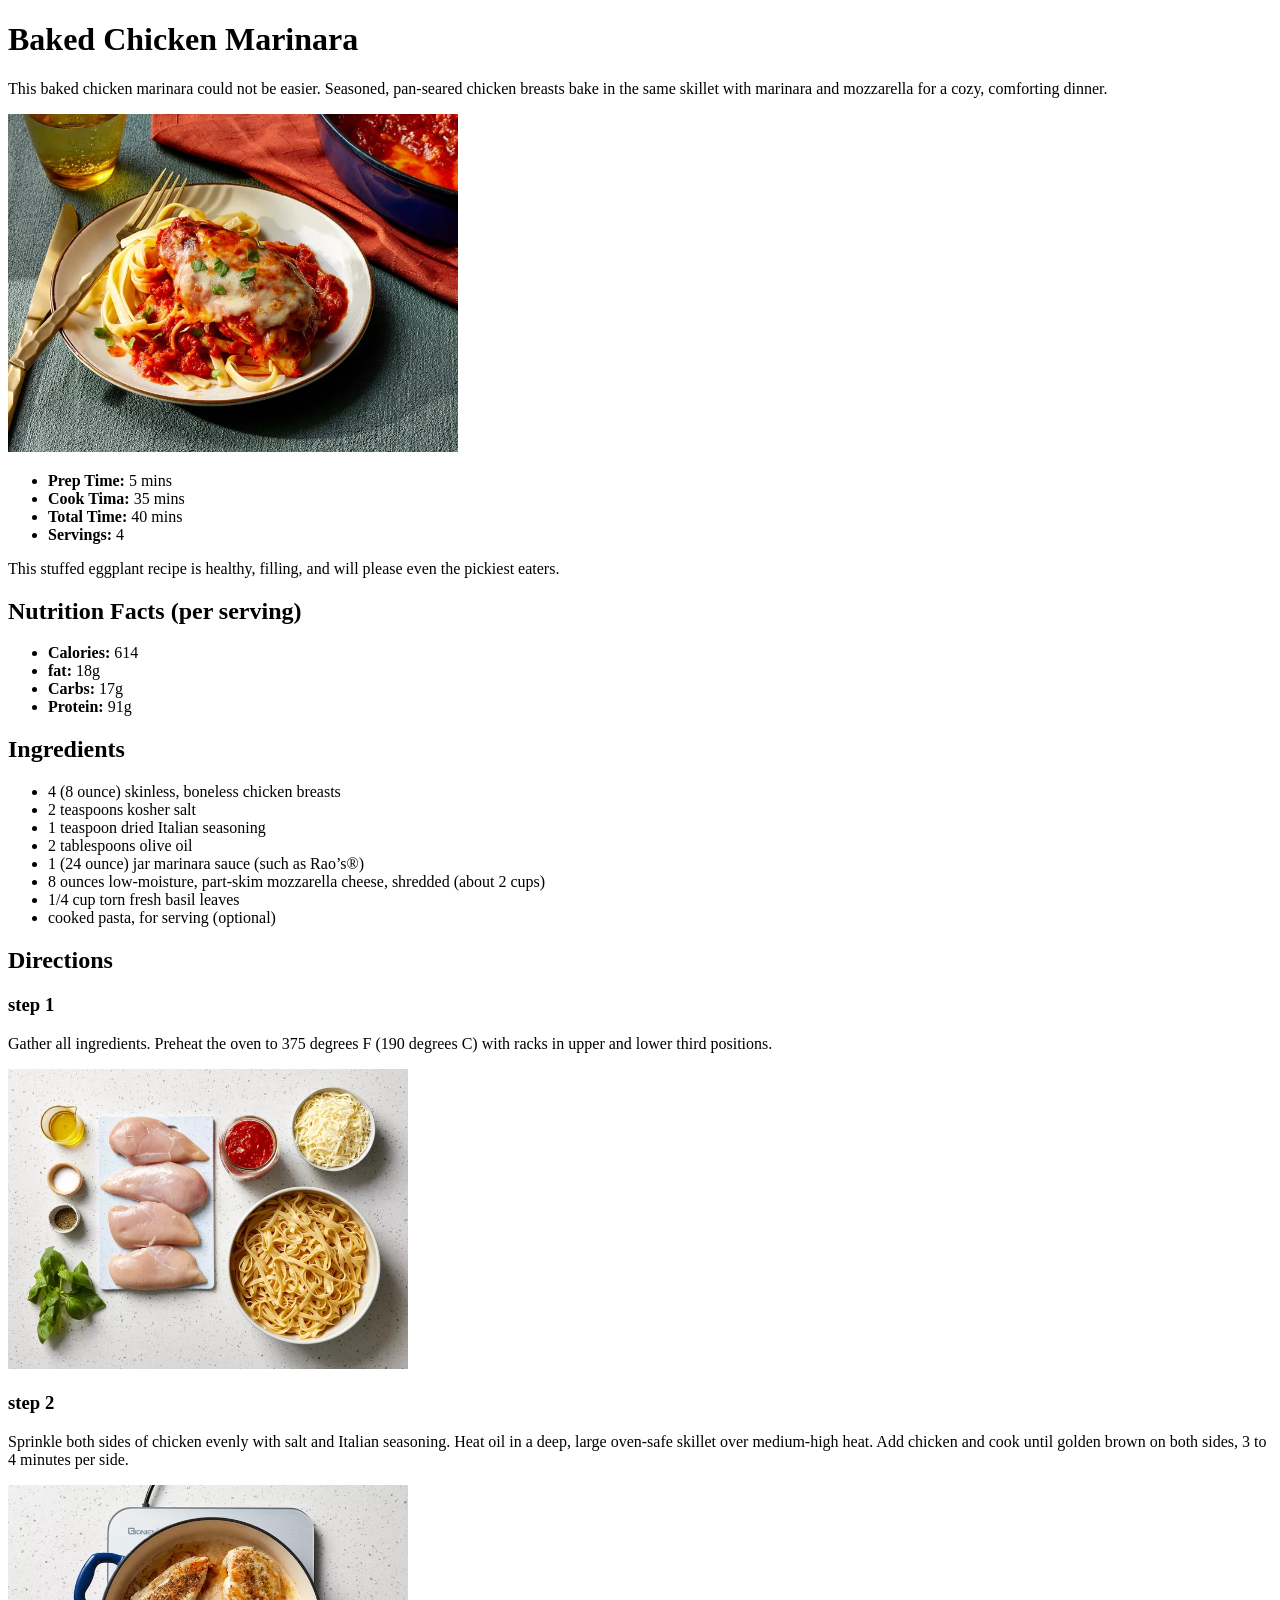
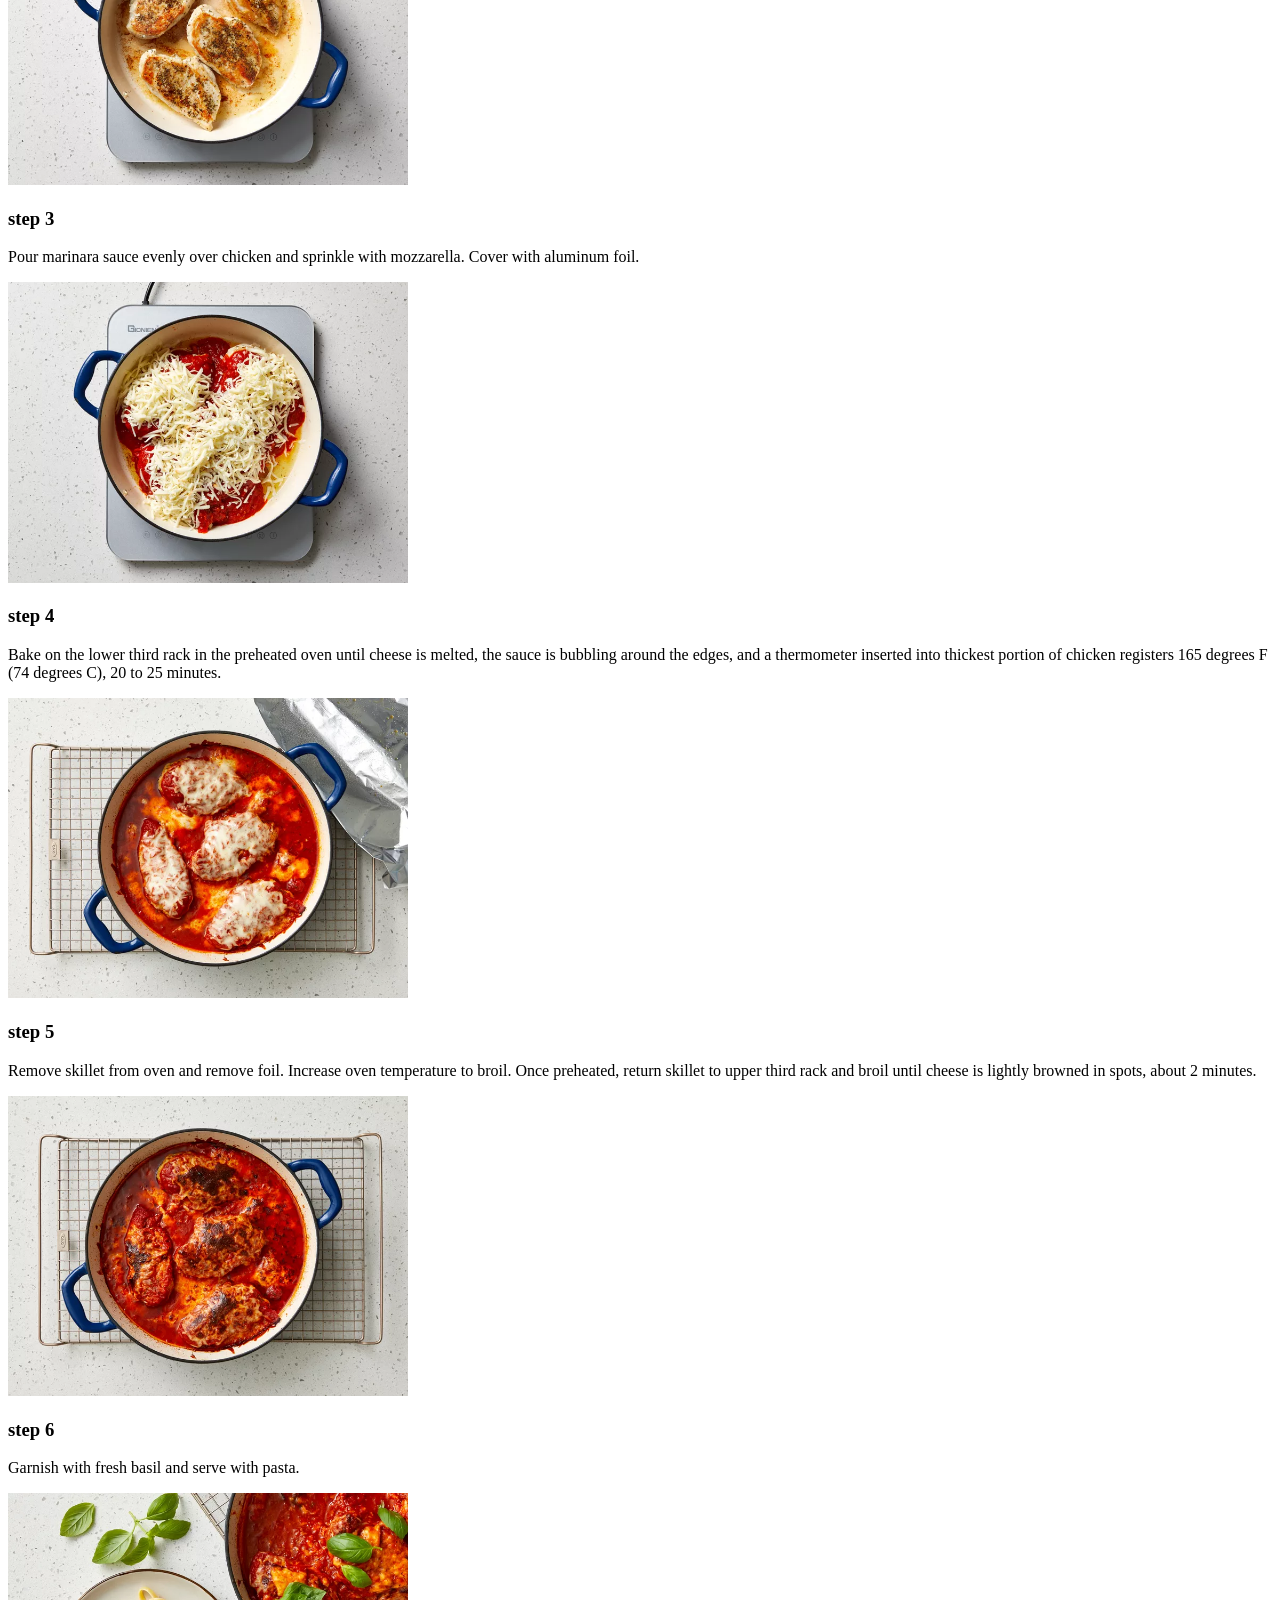
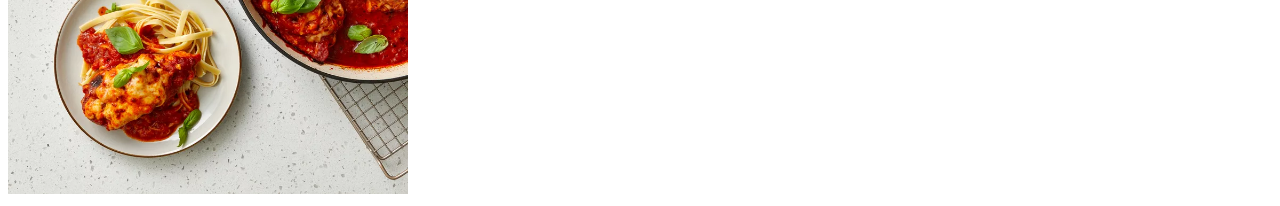
==== odin-recipes/recipes/marinara.html @ 2f0d72da "recipes project" ====
<!DOCTYPE html>
<html lang="en">
<head>
    <meta charset="UTF-8">
    <meta name="viewport" content="width=device-width, initial-scale=1.0">
    <title>Baked chicken Marinara</title>
</head>
<body>
    <h1>Baked Chicken Marinara</h1>
    <p>
        This baked chicken marinara could not be easier. Seasoned, pan-seared
        chicken breasts bake in the same skillet with marinara and mozzarella 
        for a cozy, comforting dinner.
    </p>

    <img src="../images/marinara.webp" alt="baked chicken marinara" width="450px">

    <ul>
        <li><strong>Prep Time:</strong> 5 mins</li>
        <li><strong>Cook Tima:</strong> 35 mins</li>
        <li><strong>Total Time:</strong> 40 mins</li>
        <li><strong>Servings:</strong> 4</li>
    </ul>

    <p>
        This stuffed eggplant recipe is healthy, filling, 
        and will please even the pickiest eaters. 
    </p>

    <h2>Nutrition Facts (per serving)</h2>

    <ul>
        <li><strong>Calories: </strong>614</li>
        <li><strong>fat: </strong>18g</li>
        <li><strong>Carbs: </strong>17g</li>
        <li><strong>Protein: </strong>91g</li>
    </ul>

    <h2>Ingredients</h2>

    <ul>
        <li>4 (8 ounce) skinless, boneless chicken breasts</li>
        <li>2 teaspoons kosher salt</li>
        <li>1 teaspoon dried Italian seasoning</li>
        <li>2 tablespoons olive oil</li>
        <li>1 (24 ounce) jar marinara sauce (such as Rao’s®)</li>
        <li>8 ounces low-moisture, part-skim mozzarella cheese, shredded (about 2 cups)</li>
        <li>1/4 cup torn fresh basil leaves</li>
        <li>cooked pasta, for serving (optional)</li>
    </ul>

    <h2>Directions</h2>
    <h3>step 1</h3>
    <p>
        Gather all ingredients. 
        Preheat the oven to 375 degrees F 
        (190 degrees C) with racks in upper and 
        lower third positions.
    </p>

    <img src="../images/step1.webp" alt="step 1" width="400px">

    <h3>step 2</h3>
    <p>
        Sprinkle both sides of chicken evenly with salt and 
        Italian seasoning. Heat oil in a deep, large oven-safe
        skillet over medium-high heat. Add chicken and cook until 
        golden brown on both sides, 3 to 4 minutes per side.
    </p>

    <img src="../images/step2.webp" alt="step 2" width="400px">

    <h3>step 3</h3>
    <p>
        Pour marinara sauce evenly over 
        chicken and sprinkle with mozzarella. 
        Cover with aluminum foil.
    </p>

    <img src="../images/step3.webp" alt="step 3" width="400px">

    <h3>step 4</h3>
    <p>
        Bake on the lower third rack in the preheated 
        oven until cheese is melted, the sauce is bubbling 
        around the edges, and a thermometer inserted into 
        thickest portion of chicken registers 165 degrees 
        F (74 degrees C), 20 to 25 minutes.
    </p>

    <img src="../images/step4.webp" alt="step 4" width="400px">

    <h3>step 5</h3>
    <p>
        Remove skillet from oven and remove foil. 
        Increase oven temperature to broil. Once preheated, 
        return skillet to upper third rack and broil until 
        cheese is lightly browned in spots, about 2 minutes.
    </p>

    <img src="../images/step5.webp" alt="step 5" width="400px">

    <h3>step 6</h3>
    <p>
        Garnish with fresh basil and serve with pasta.
    </p>

    <img src="../images/step6.webp" alt="step 6" width="400px">
    
</body>
</html>
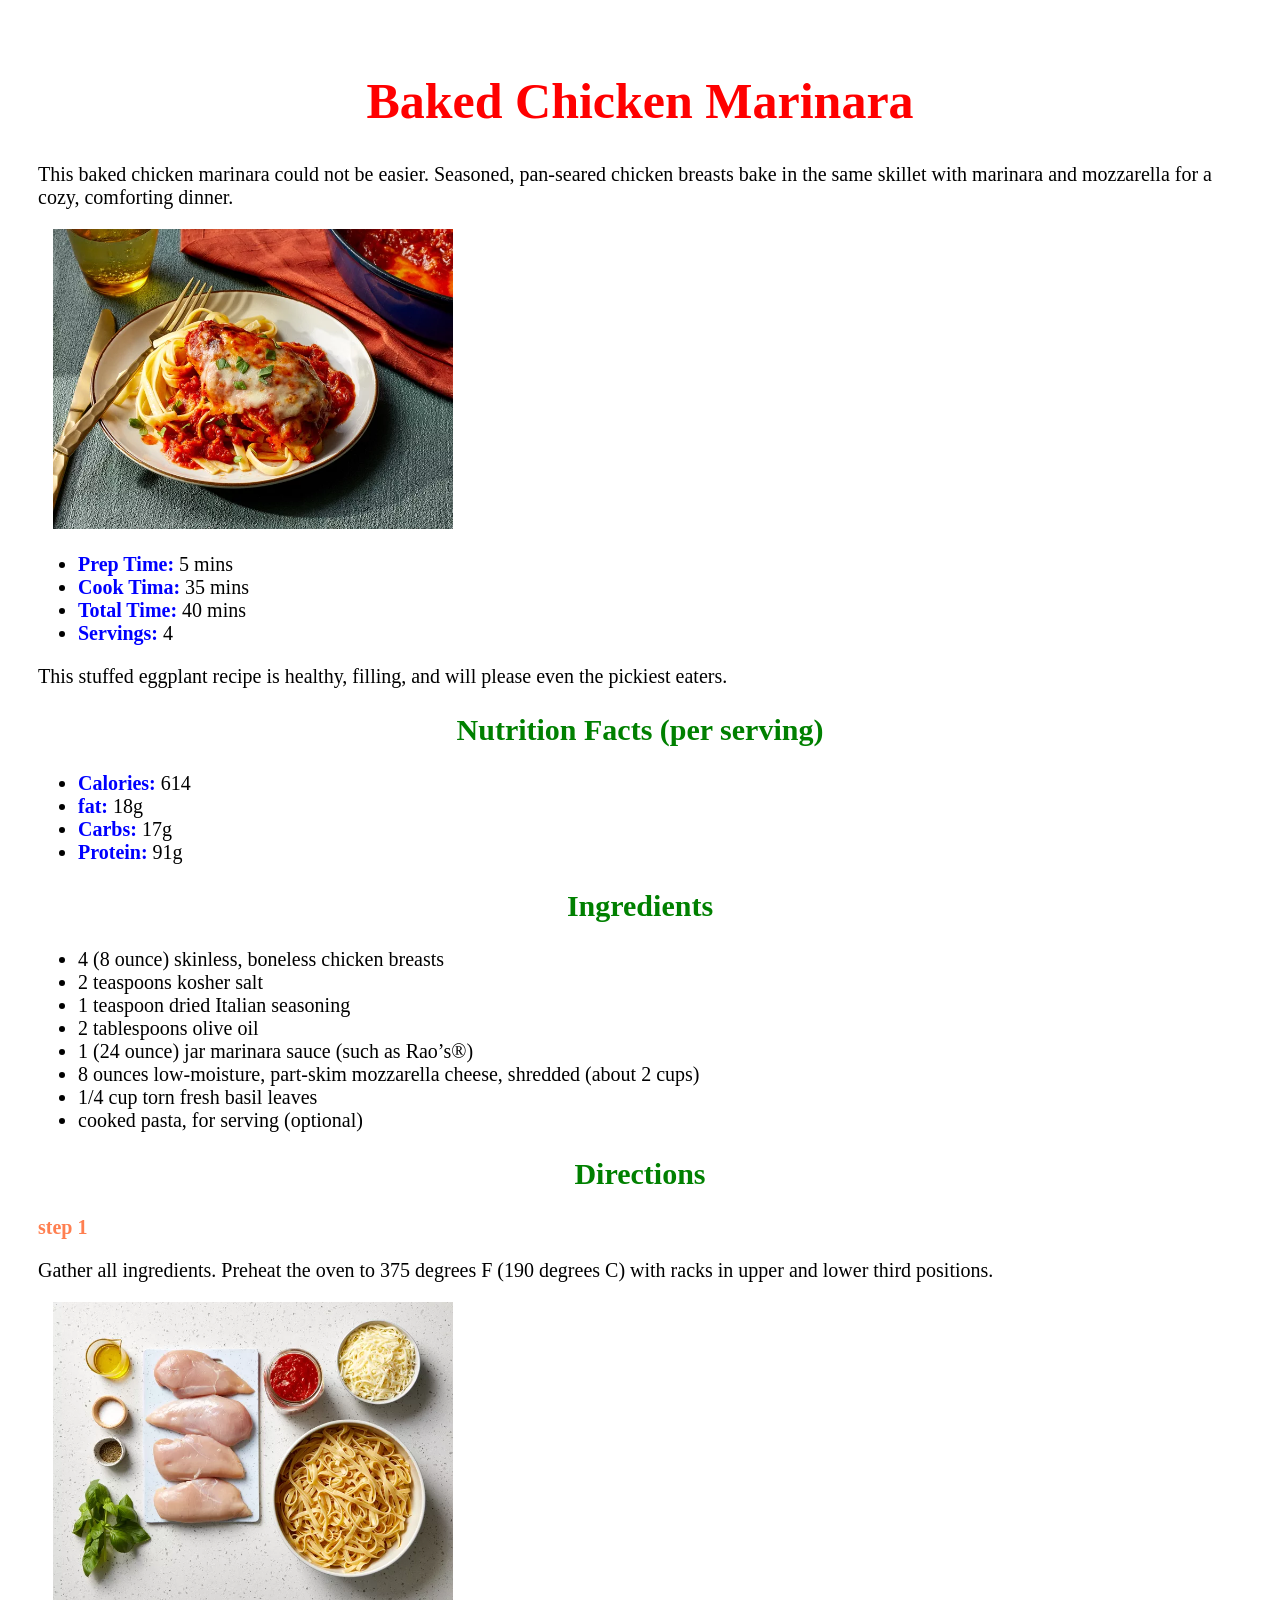
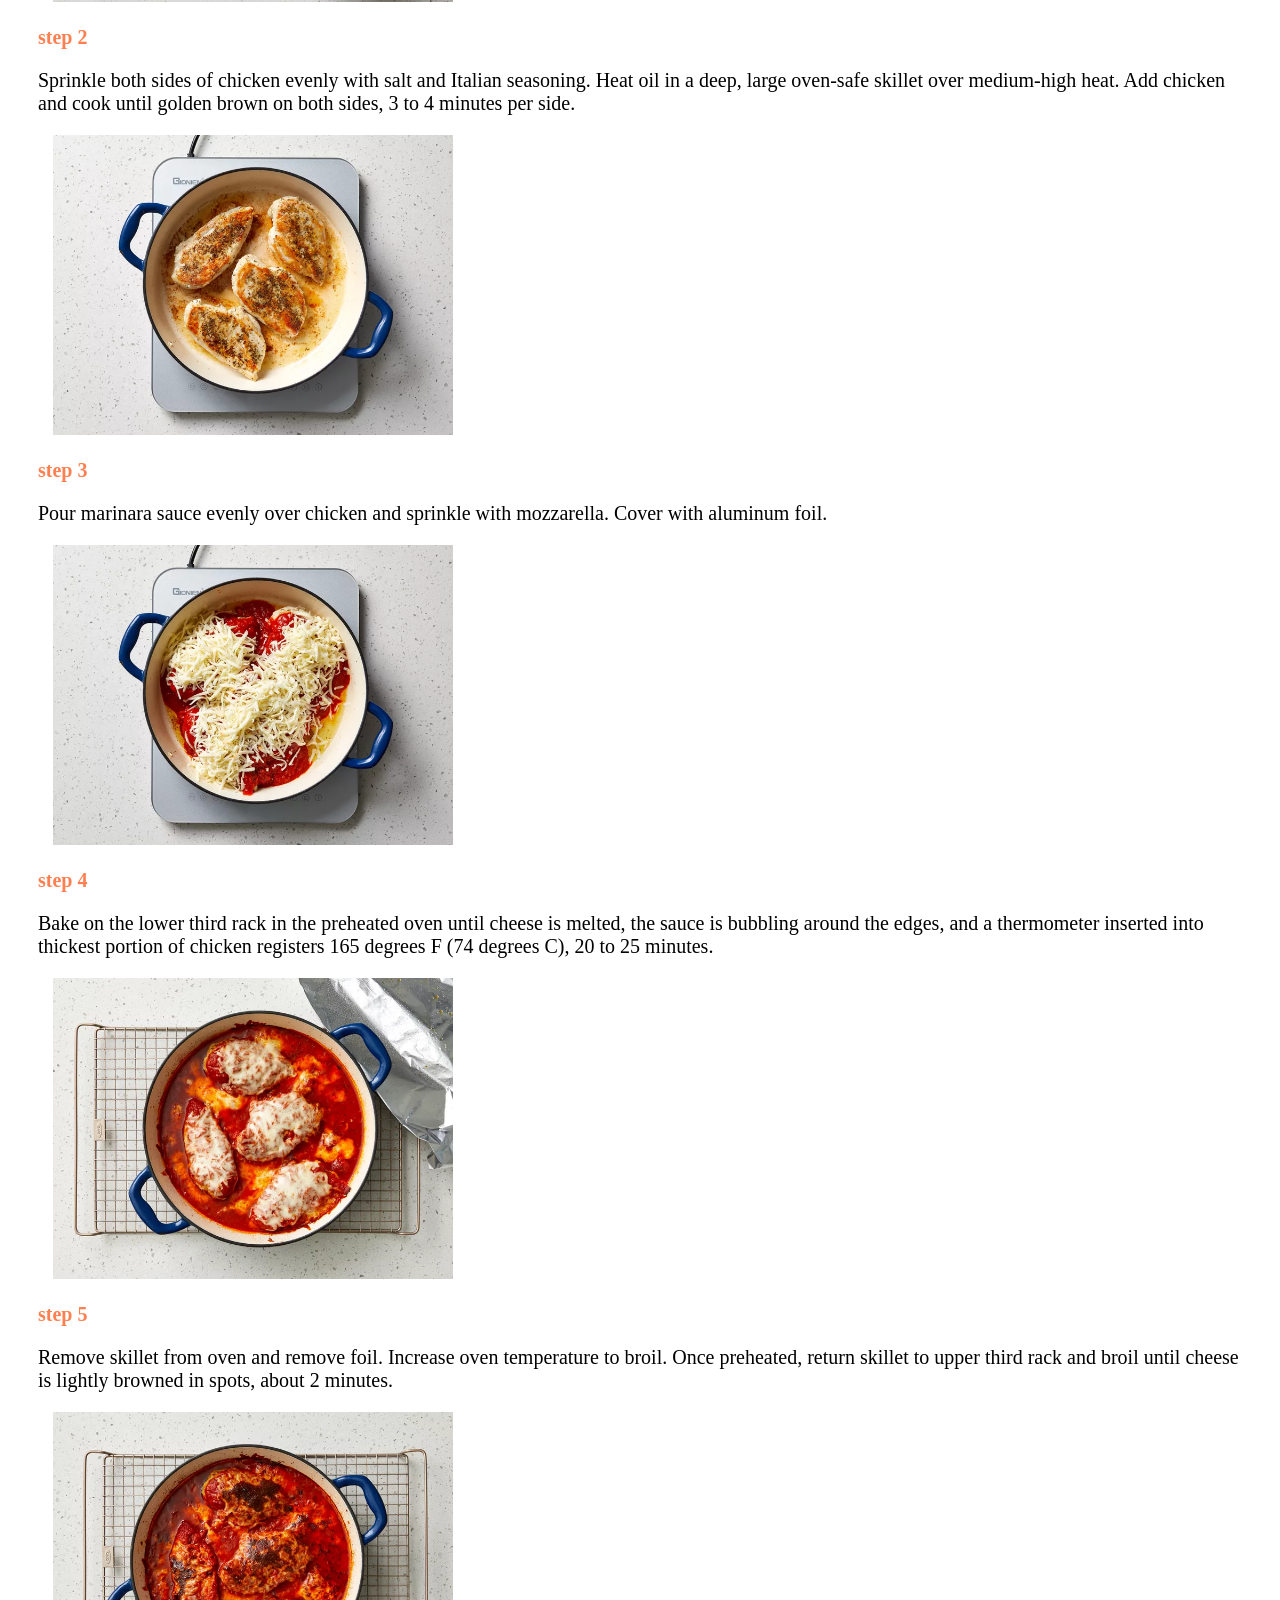
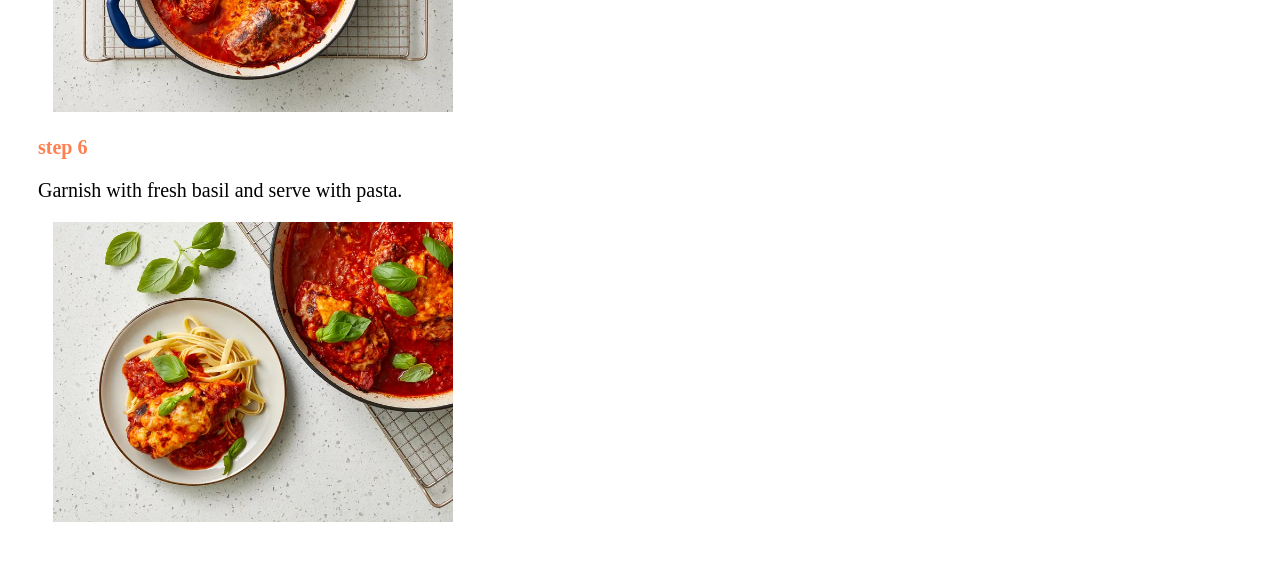
==== commit 8e4e0255: "recipes" ====
--- a/odin-recipes/recipes/marinara.html
+++ b/odin-recipes/recipes/marinara.html
@@ -1,19 +1,22 @@
 <!DOCTYPE html>
 <html lang="en">
+
 <head>
-    <meta charset="UTF-8">
-    <meta name="viewport" content="width=device-width, initial-scale=1.0">
+    <meta charset="UTF-8" />
+    <meta name="viewport" content="width=device-width, initial-scale=1.0" />
     <title>Baked chicken Marinara</title>
+    <link rel="stylesheet" href="../styles/styles.css" />
 </head>
+
 <body>
     <h1>Baked Chicken Marinara</h1>
     <p>
         This baked chicken marinara could not be easier. Seasoned, pan-seared
-        chicken breasts bake in the same skillet with marinara and mozzarella 
-        for a cozy, comforting dinner.
+        chicken breasts bake in the same skillet with marinara and mozzarella for
+        a cozy, comforting dinner.
     </p>
 
-    <img src="../images/marinara.webp" alt="baked chicken marinara" width="450px">
+    <img src="../images/marinara.webp" alt="baked chicken marinara" width="450px" />
 
     <ul>
         <li><strong>Prep Time:</strong> 5 mins</li>
@@ -23,8 +26,8 @@
     </ul>
 
     <p>
-        This stuffed eggplant recipe is healthy, filling, 
-        and will please even the pickiest eaters. 
+        This stuffed eggplant recipe is healthy, filling, and will please even the
+        pickiest eaters.
     </p>
 
     <h2>Nutrition Facts (per serving)</h2>
@@ -44,7 +47,10 @@
         <li>1 teaspoon dried Italian seasoning</li>
         <li>2 tablespoons olive oil</li>
         <li>1 (24 ounce) jar marinara sauce (such as Rao’s®)</li>
-        <li>8 ounces low-moisture, part-skim mozzarella cheese, shredded (about 2 cups)</li>
+        <li>
+            8 ounces low-moisture, part-skim mozzarella cheese, shredded (about 2
+            cups)
+        </li>
         <li>1/4 cup torn fresh basil leaves</li>
         <li>cooked pasta, for serving (optional)</li>
     </ul>
@@ -52,60 +58,53 @@
     <h2>Directions</h2>
     <h3>step 1</h3>
     <p>
-        Gather all ingredients. 
-        Preheat the oven to 375 degrees F 
-        (190 degrees C) with racks in upper and 
-        lower third positions.
+        Gather all ingredients. Preheat the oven to 375 degrees F (190 degrees C)
+        with racks in upper and lower third positions.
     </p>
 
-    <img src="../images/step1.webp" alt="step 1" width="400px">
+    <img src="../images/step1.webp" alt="step 1" width="400px" />
 
     <h3>step 2</h3>
     <p>
-        Sprinkle both sides of chicken evenly with salt and 
-        Italian seasoning. Heat oil in a deep, large oven-safe
-        skillet over medium-high heat. Add chicken and cook until 
-        golden brown on both sides, 3 to 4 minutes per side.
+        Sprinkle both sides of chicken evenly with salt and Italian seasoning.
+        Heat oil in a deep, large oven-safe skillet over medium-high heat. Add
+        chicken and cook until golden brown on both sides, 3 to 4 minutes per
+        side.
     </p>
 
-    <img src="../images/step2.webp" alt="step 2" width="400px">
+    <img src="../images/step2.webp" alt="step 2" width="400px" />
 
     <h3>step 3</h3>
     <p>
-        Pour marinara sauce evenly over 
-        chicken and sprinkle with mozzarella. 
+        Pour marinara sauce evenly over chicken and sprinkle with mozzarella.
         Cover with aluminum foil.
     </p>
 
-    <img src="../images/step3.webp" alt="step 3" width="400px">
+    <img src="../images/step3.webp" alt="step 3" width="400px" />
 
     <h3>step 4</h3>
     <p>
-        Bake on the lower third rack in the preheated 
-        oven until cheese is melted, the sauce is bubbling 
-        around the edges, and a thermometer inserted into 
-        thickest portion of chicken registers 165 degrees 
-        F (74 degrees C), 20 to 25 minutes.
+        Bake on the lower third rack in the preheated oven until cheese is melted,
+        the sauce is bubbling around the edges, and a thermometer inserted into
+        thickest portion of chicken registers 165 degrees F (74 degrees C), 20 to
+        25 minutes.
     </p>
 
-    <img src="../images/step4.webp" alt="step 4" width="400px">
+    <img src="../images/step4.webp" alt="step 4" width="400px" />
 
     <h3>step 5</h3>
     <p>
-        Remove skillet from oven and remove foil. 
-        Increase oven temperature to broil. Once preheated, 
-        return skillet to upper third rack and broil until 
+        Remove skillet from oven and remove foil. Increase oven temperature to
+        broil. Once preheated, return skillet to upper third rack and broil until
         cheese is lightly browned in spots, about 2 minutes.
     </p>
 
-    <img src="../images/step5.webp" alt="step 5" width="400px">
+    <img src="../images/step5.webp" alt="step 5" width="400px" />
 
     <h3>step 6</h3>
-    <p>
-        Garnish with fresh basil and serve with pasta.
-    </p>
+    <p>Garnish with fresh basil and serve with pasta.</p>
 
-    <img src="../images/step6.webp" alt="step 6" width="400px">
-    
+    <img src="../images/step6.webp" alt="step 6" width="400px" />
 </body>
+
 </html>
--- a/odin-recipes/styles/styles.css
+++ b/odin-recipes/styles/styles.css
@@ -0,0 +1,48 @@
+body {
+    font-family: "Times New Roman", Times, serif;
+    padding: 30px;
+}
+
+h1,
+h2 {
+    text-align: center;
+}
+
+h1 {
+    font-size: 50px;
+    color: red;
+}
+
+h2 {
+    font-size: 30px;
+    color: green;
+}
+
+h3 {
+    font-size: 20px;
+    color: coral;
+}
+
+img {
+    width: 400px;
+    height: auto;
+    padding-left: 15px;
+}
+
+ul,
+ol {
+    font-size: 20px;
+}
+
+p {
+    font-size: 20px;
+}
+
+strong {
+    color: blue;
+}
+
+.list {
+    display: inline-block;
+    
+}
